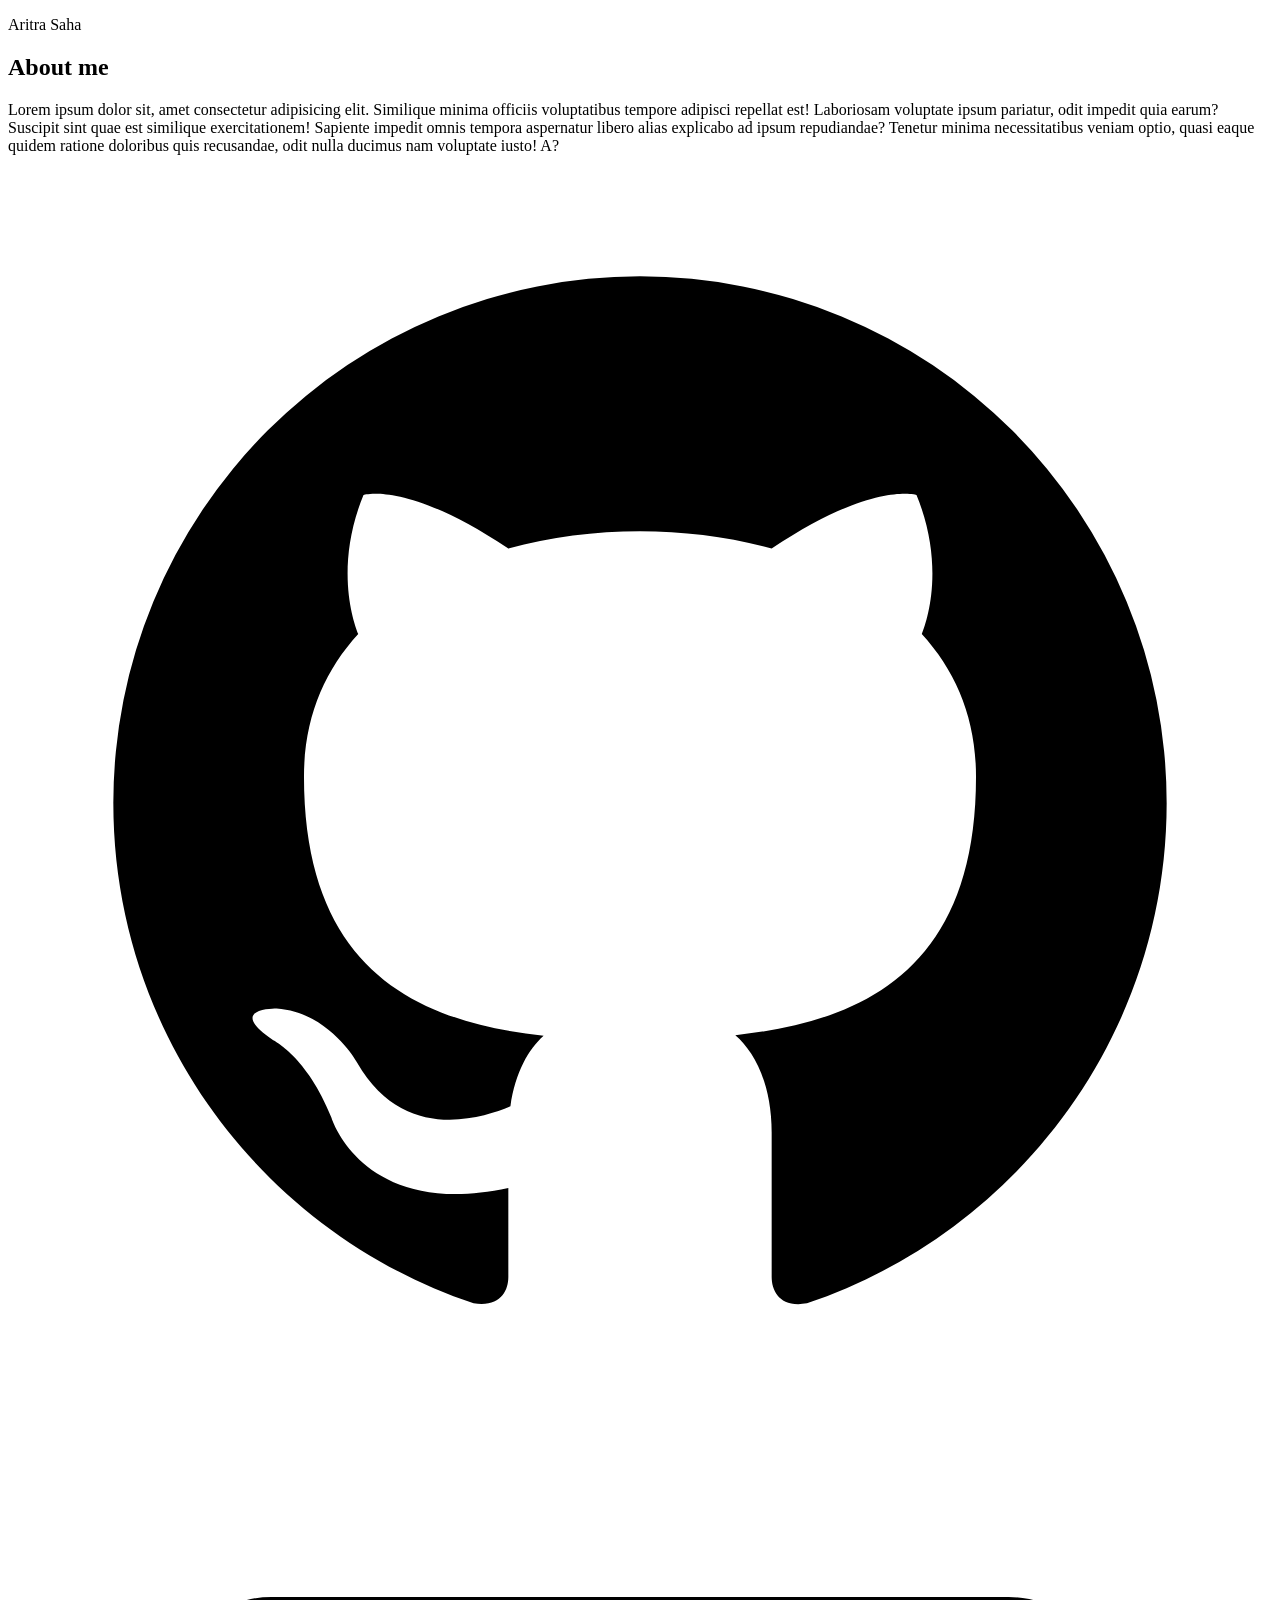
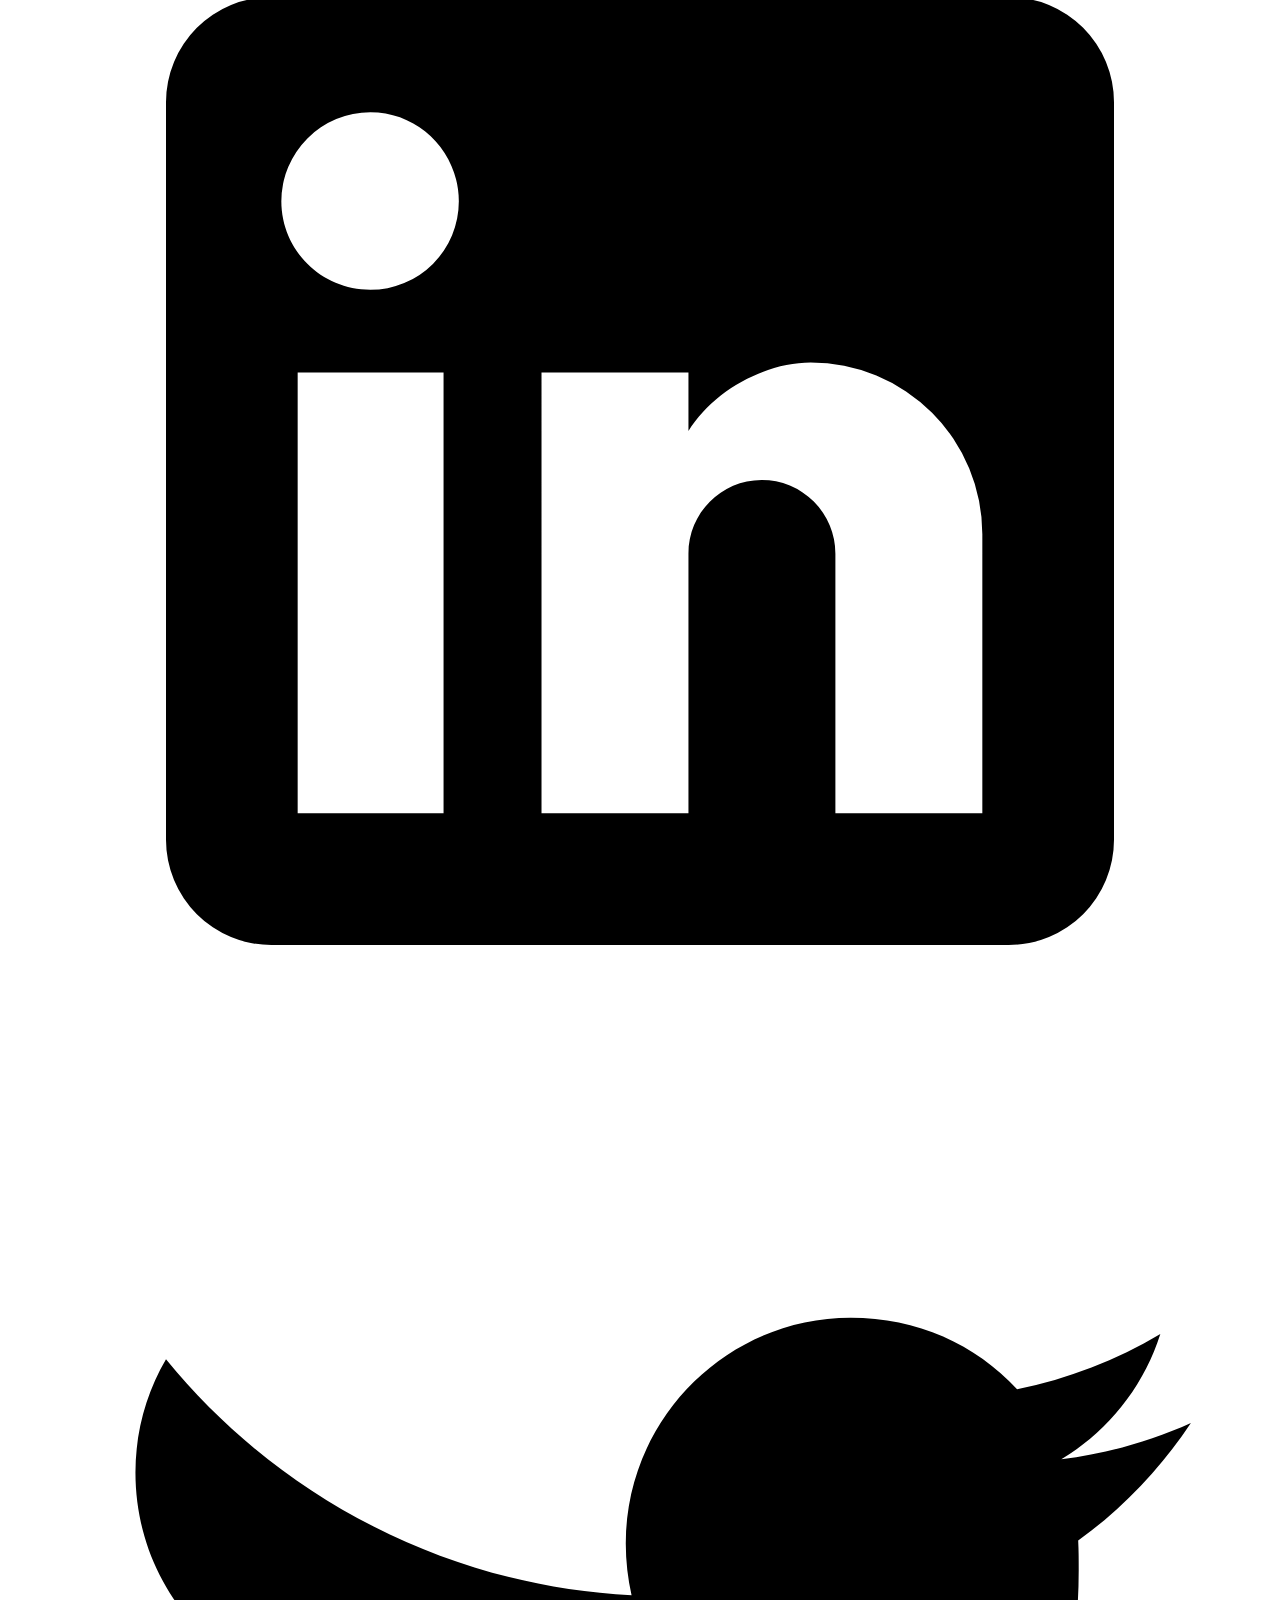
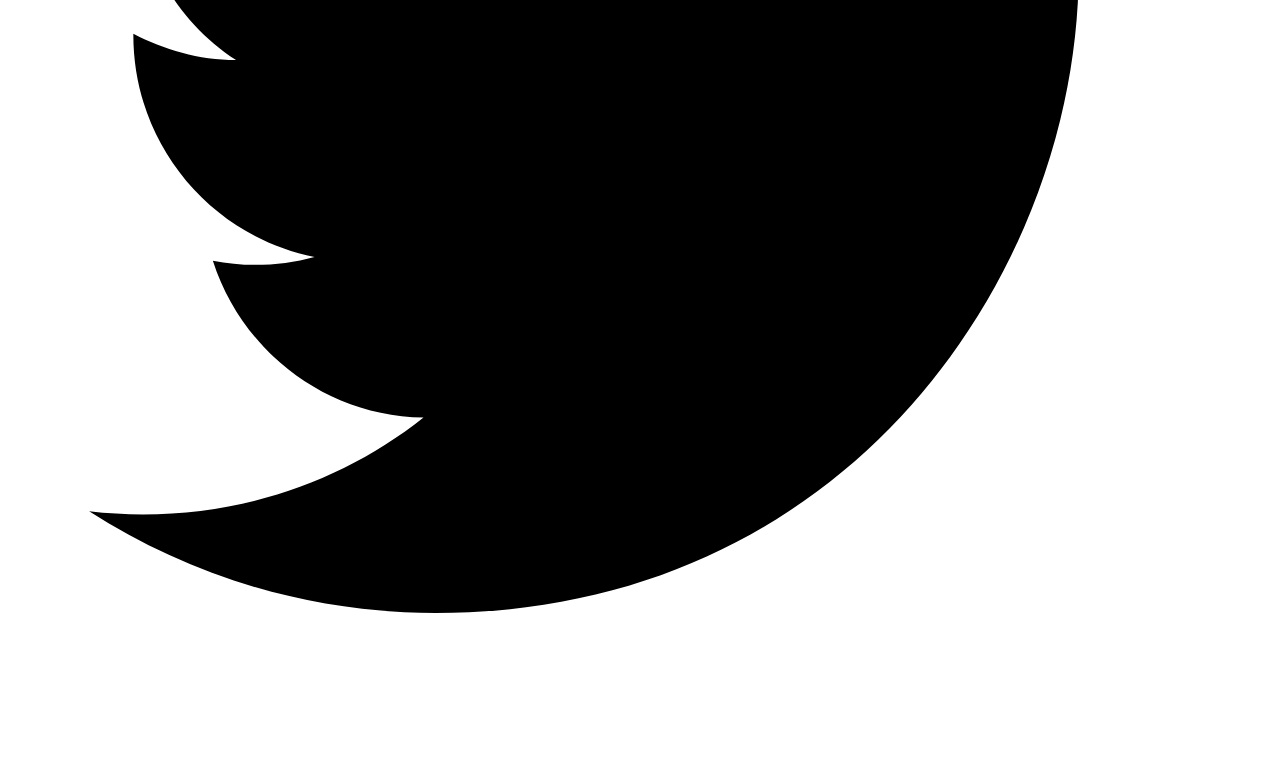
==== src/template.html @ 2b797c0a "feat: add icons" ====
<!doctype html>
<html lang="en">
    <head>
        <meta charset="UTF-8" />
        <meta name="viewport" content="width=device-width, initial-scale=1.0" />
        <title>Document</title>
    </head>
    <body>
        <div class="main-wrapper">
            <main>
                <section class="about-me-section">
                    <div class="potrait-and-content-container">
                        <div class="potrait-and-name-holder">
                            <div class="potrait-holder"></div>
                            <p>Aritra Saha</p>
                        </div>
                        <div class="about-me-content-holder">
                            <h1>About me</h1>
                            <p>Lorem ipsum dolor sit, amet consectetur adipisicing elit. Similique minima officiis voluptatibus tempore adipisci repellat est! Laboriosam voluptate ipsum pariatur, odit impedit quia earum? Suscipit sint quae est similique exercitationem!
                            Sapiente impedit omnis tempora aspernatur libero alias explicabo ad ipsum repudiandae? Tenetur minima necessitatibus veniam optio, quasi eaque quidem ratione doloribus quis recusandae, odit nulla ducimus nam voluptate iusto! A?</p>
                        </div>
                    </div>
                    <div class="icon-holder">
                            <svg xmlns="http://www.w3.org/2000/svg" viewBox="0 0 24 24"><title>github</title><path d="M12,2A10,10 0 0,0 2,12C2,16.42 4.87,20.17 8.84,21.5C9.34,21.58 9.5,21.27 9.5,21C9.5,20.77 9.5,20.14 9.5,19.31C6.73,19.91 6.14,17.97 6.14,17.97C5.68,16.81 5.03,16.5 5.03,16.5C4.12,15.88 5.1,15.9 5.1,15.9C6.1,15.97 6.63,16.93 6.63,16.93C7.5,18.45 8.97,18 9.54,17.76C9.63,17.11 9.89,16.67 10.17,16.42C7.95,16.17 5.62,15.31 5.62,11.5C5.62,10.39 6,9.5 6.65,8.79C6.55,8.54 6.2,7.5 6.75,6.15C6.75,6.15 7.59,5.88 9.5,7.17C10.29,6.95 11.15,6.84 12,6.84C12.85,6.84 13.71,6.95 14.5,7.17C16.41,5.88 17.25,6.15 17.25,6.15C17.8,7.5 17.45,8.54 17.35,8.79C18,9.5 18.38,10.39 18.38,11.5C18.38,15.32 16.04,16.16 13.81,16.41C14.17,16.72 14.5,17.33 14.5,18.26C14.5,19.6 14.5,20.68 14.5,21C14.5,21.27 14.66,21.59 15.17,21.5C19.14,20.16 22,16.42 22,12A10,10 0 0,0 12,2Z" /></svg>
                            <svg xmlns="http://www.w3.org/2000/svg" viewBox="0 0 24 24"><title>linkedin</title><path d="M19 3A2 2 0 0 1 21 5V19A2 2 0 0 1 19 21H5A2 2 0 0 1 3 19V5A2 2 0 0 1 5 3H19M18.5 18.5V13.2A3.26 3.26 0 0 0 15.24 9.94C14.39 9.94 13.4 10.46 12.92 11.24V10.13H10.13V18.5H12.92V13.57C12.92 12.8 13.54 12.17 14.31 12.17A1.4 1.4 0 0 1 15.71 13.57V18.5H18.5M6.88 8.56A1.68 1.68 0 0 0 8.56 6.88C8.56 5.95 7.81 5.19 6.88 5.19A1.69 1.69 0 0 0 5.19 6.88C5.19 7.81 5.95 8.56 6.88 8.56M8.27 18.5V10.13H5.5V18.5H8.27Z" /></svg>
                            <svg xmlns="http://www.w3.org/2000/svg" viewBox="0 0 24 24"><title>twitter</title><path d="M22.46,6C21.69,6.35 20.86,6.58 20,6.69C20.88,6.16 21.56,5.32 21.88,4.31C21.05,4.81 20.13,5.16 19.16,5.36C18.37,4.5 17.26,4 16,4C13.65,4 11.73,5.92 11.73,8.29C11.73,8.63 11.77,8.96 11.84,9.27C8.28,9.09 5.11,7.38 3,4.79C2.63,5.42 2.42,6.16 2.42,6.94C2.42,8.43 3.17,9.75 4.33,10.5C3.62,10.5 2.96,10.3 2.38,10C2.38,10 2.38,10 2.38,10.03C2.38,12.11 3.86,13.85 5.82,14.24C5.46,14.34 5.08,14.39 4.69,14.39C4.42,14.39 4.15,14.36 3.89,14.31C4.43,16 6,17.26 7.89,17.29C6.43,18.45 4.58,19.13 2.56,19.13C2.22,19.13 1.88,19.11 1.54,19.07C3.44,20.29 5.7,21 8.12,21C16,21 20.33,14.46 20.33,8.79C20.33,8.6 20.33,8.42 20.32,8.23C21.16,7.63 21.88,6.87 22.46,6Z" /></svg>
                        </div>
                </section>
                <section></section>
            </main>
        </div>
    </body>
</html>
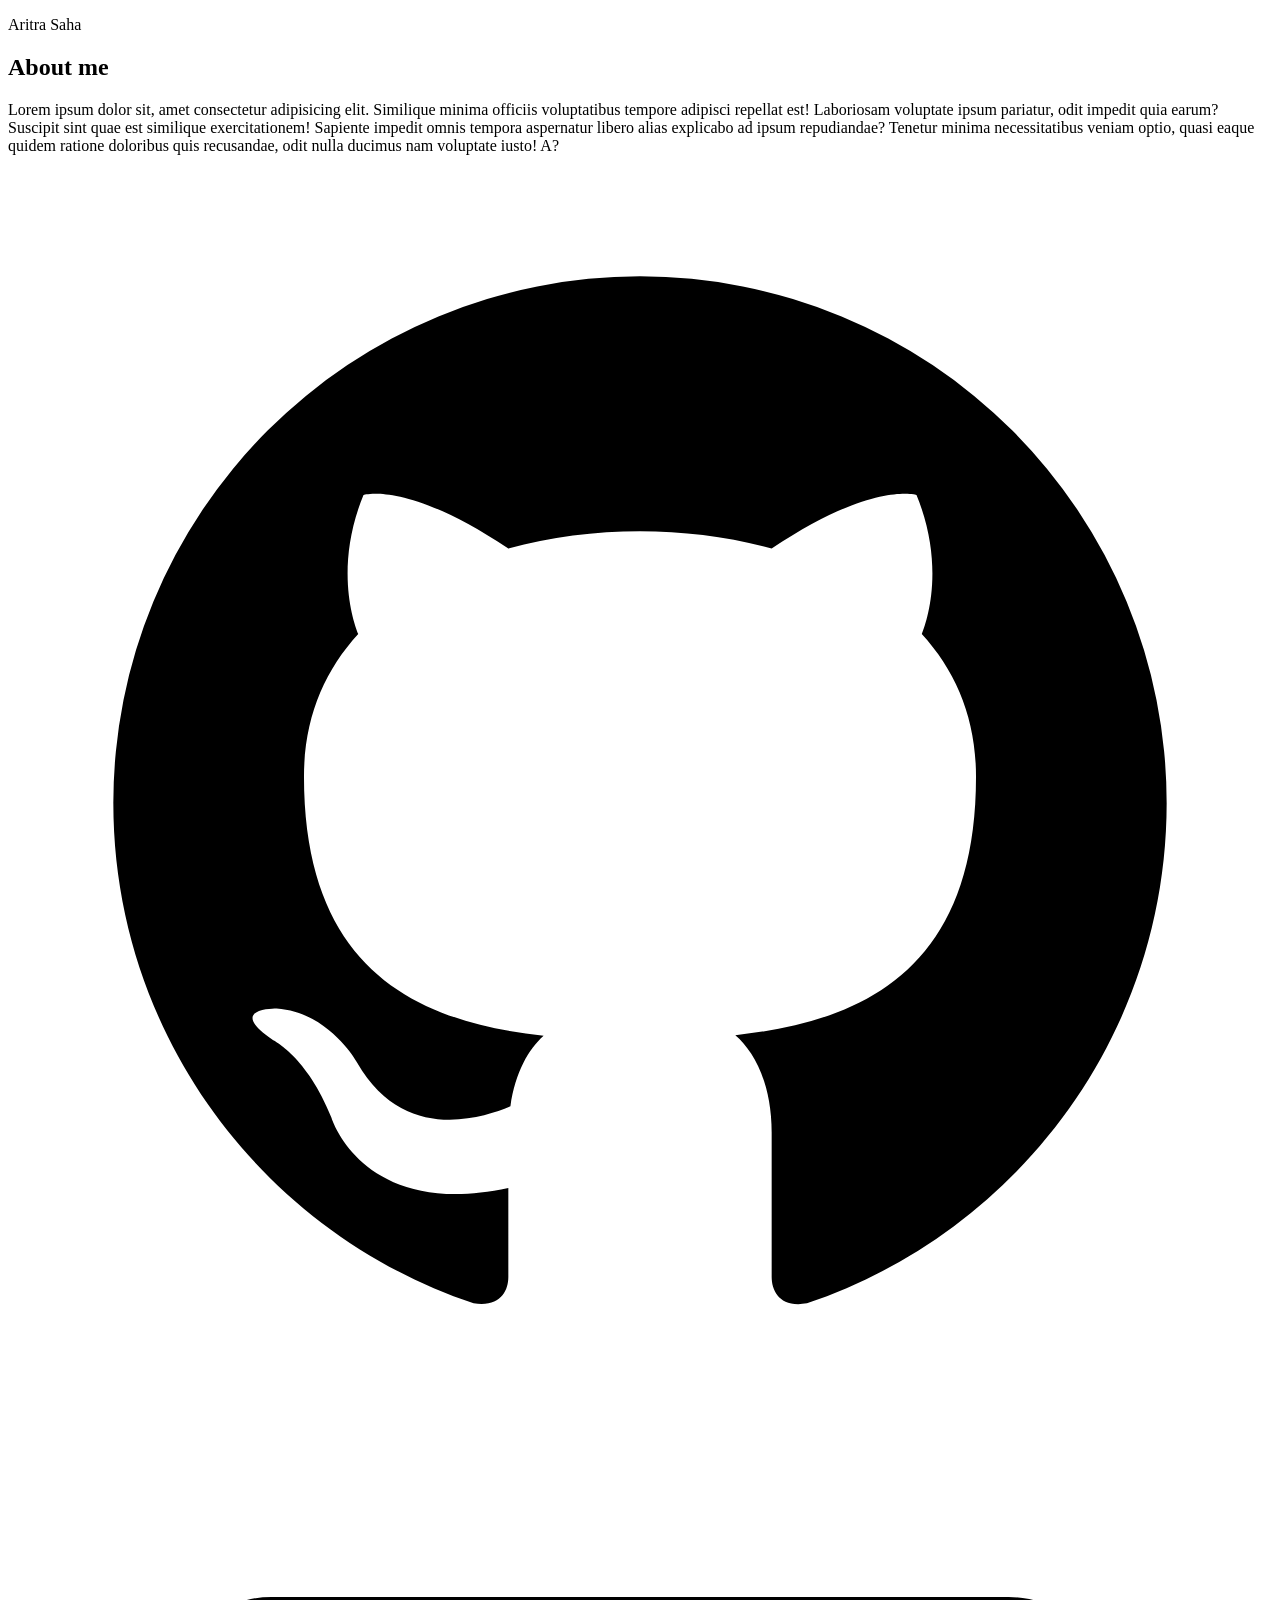
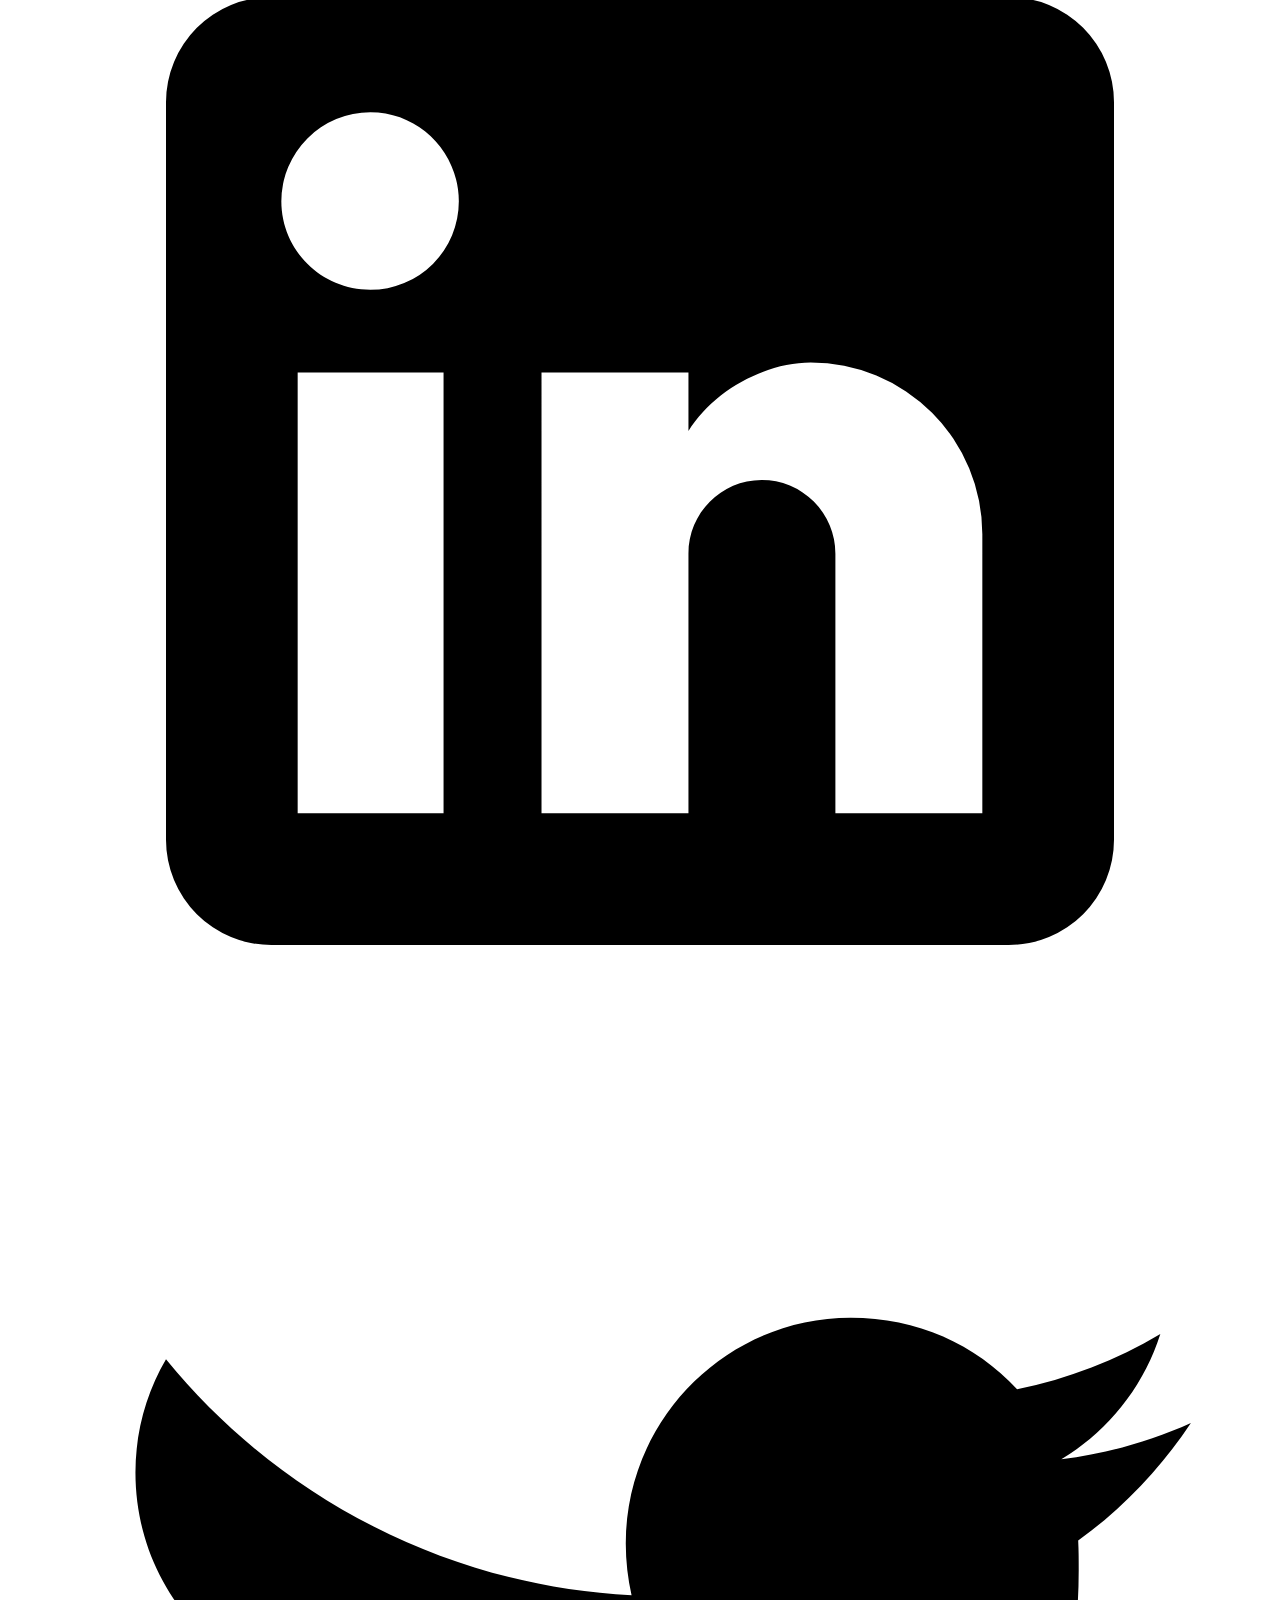
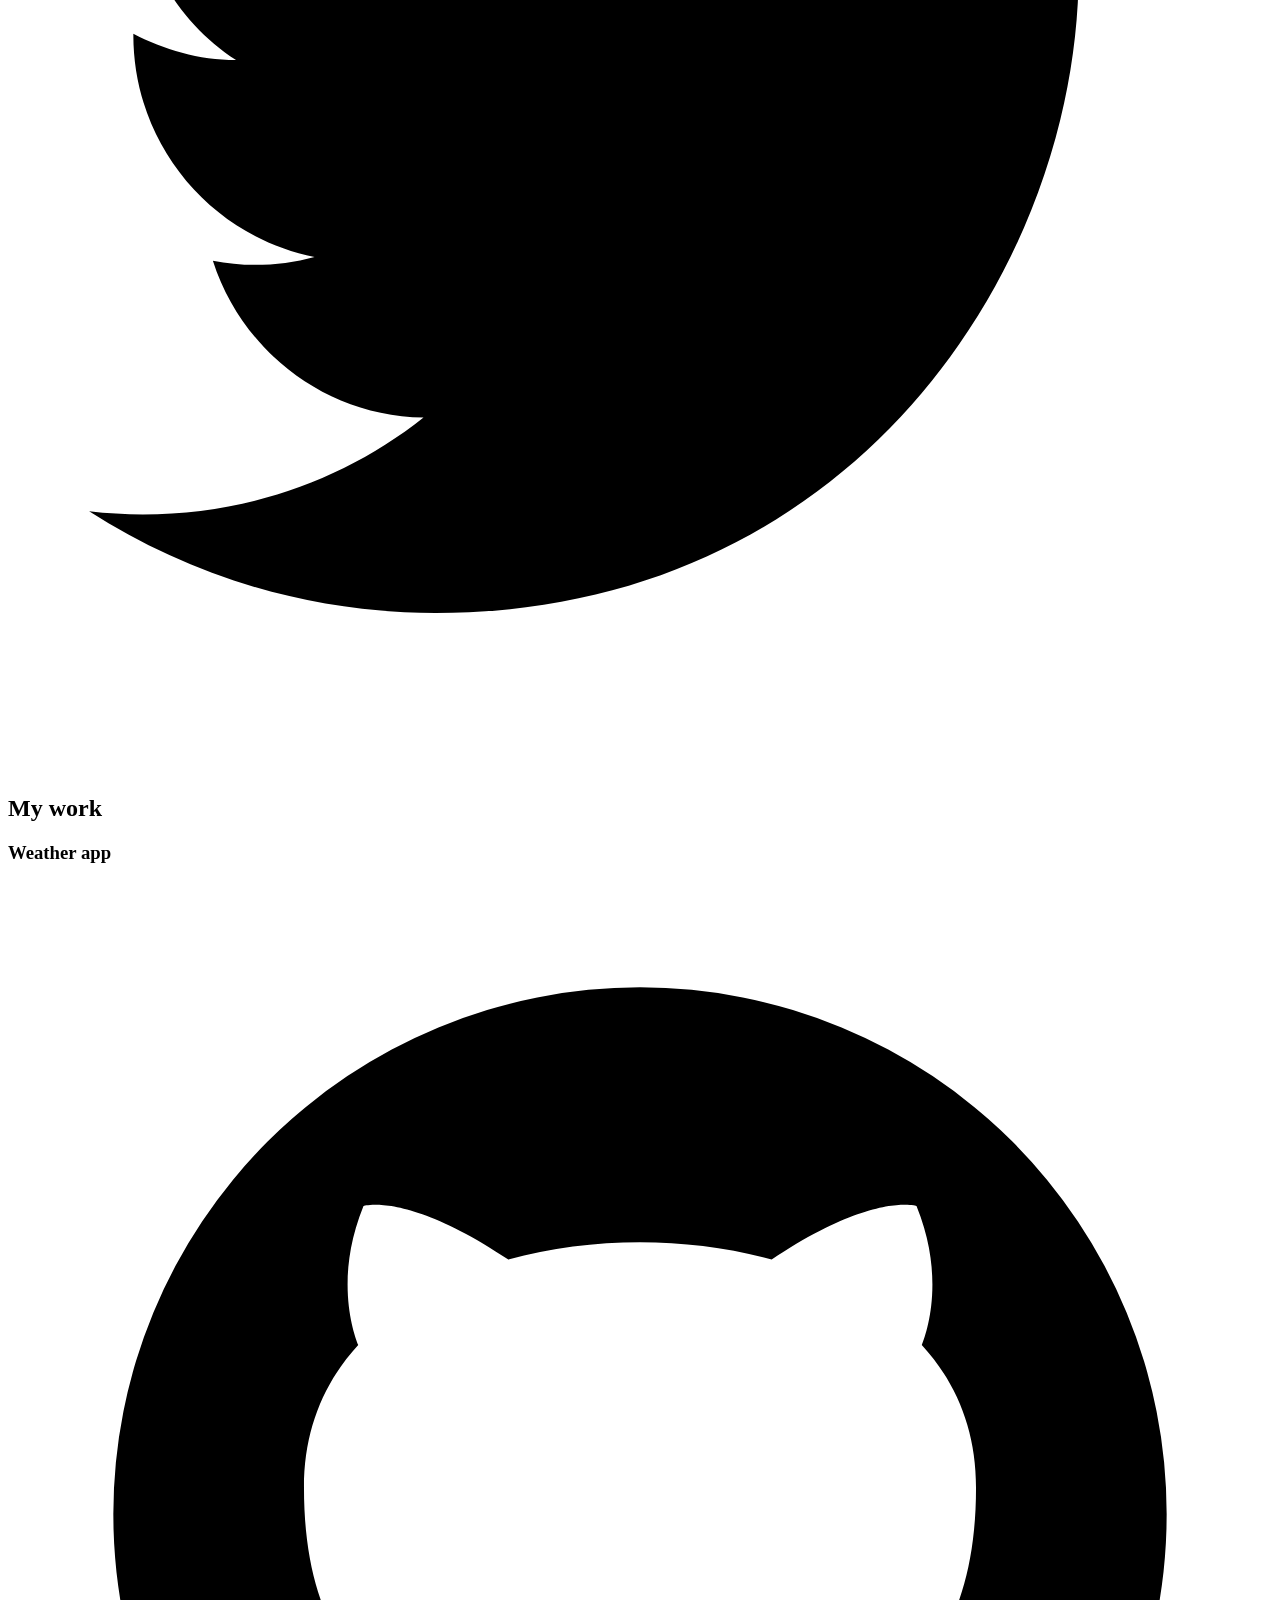
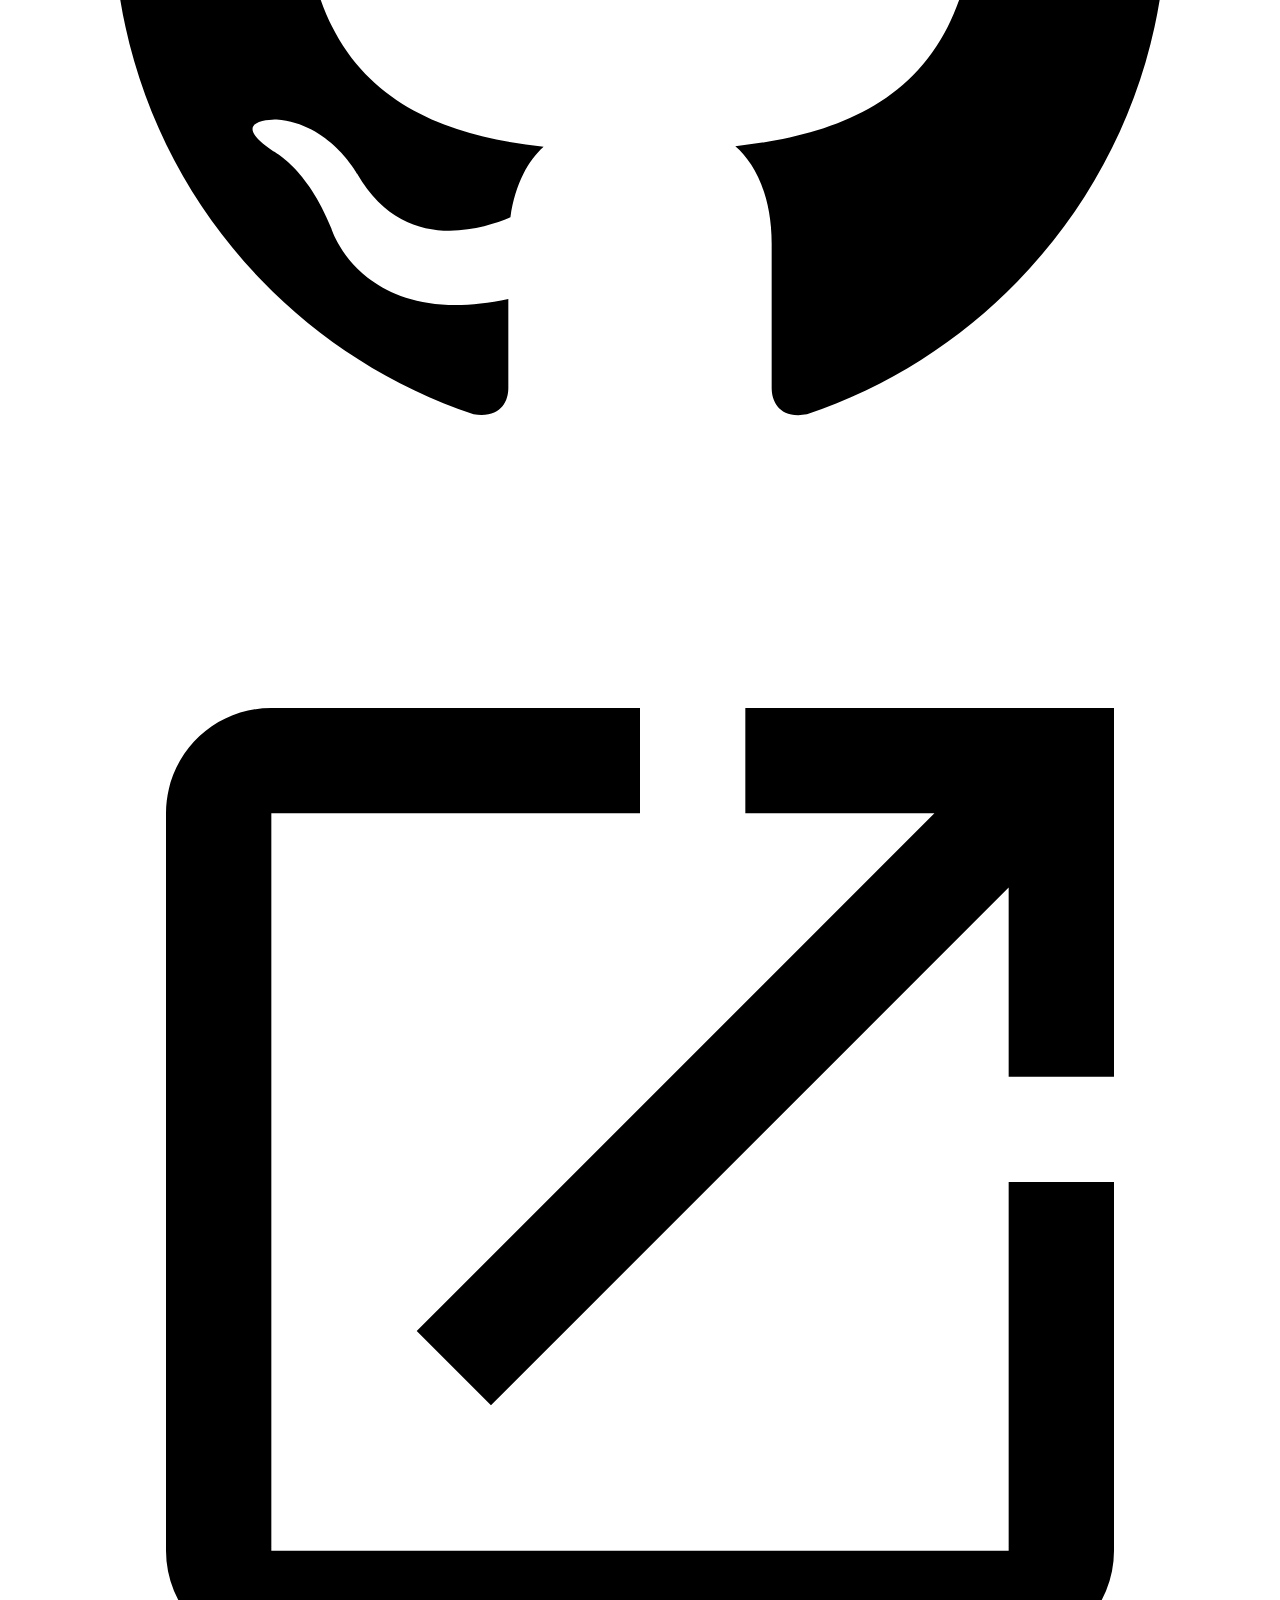
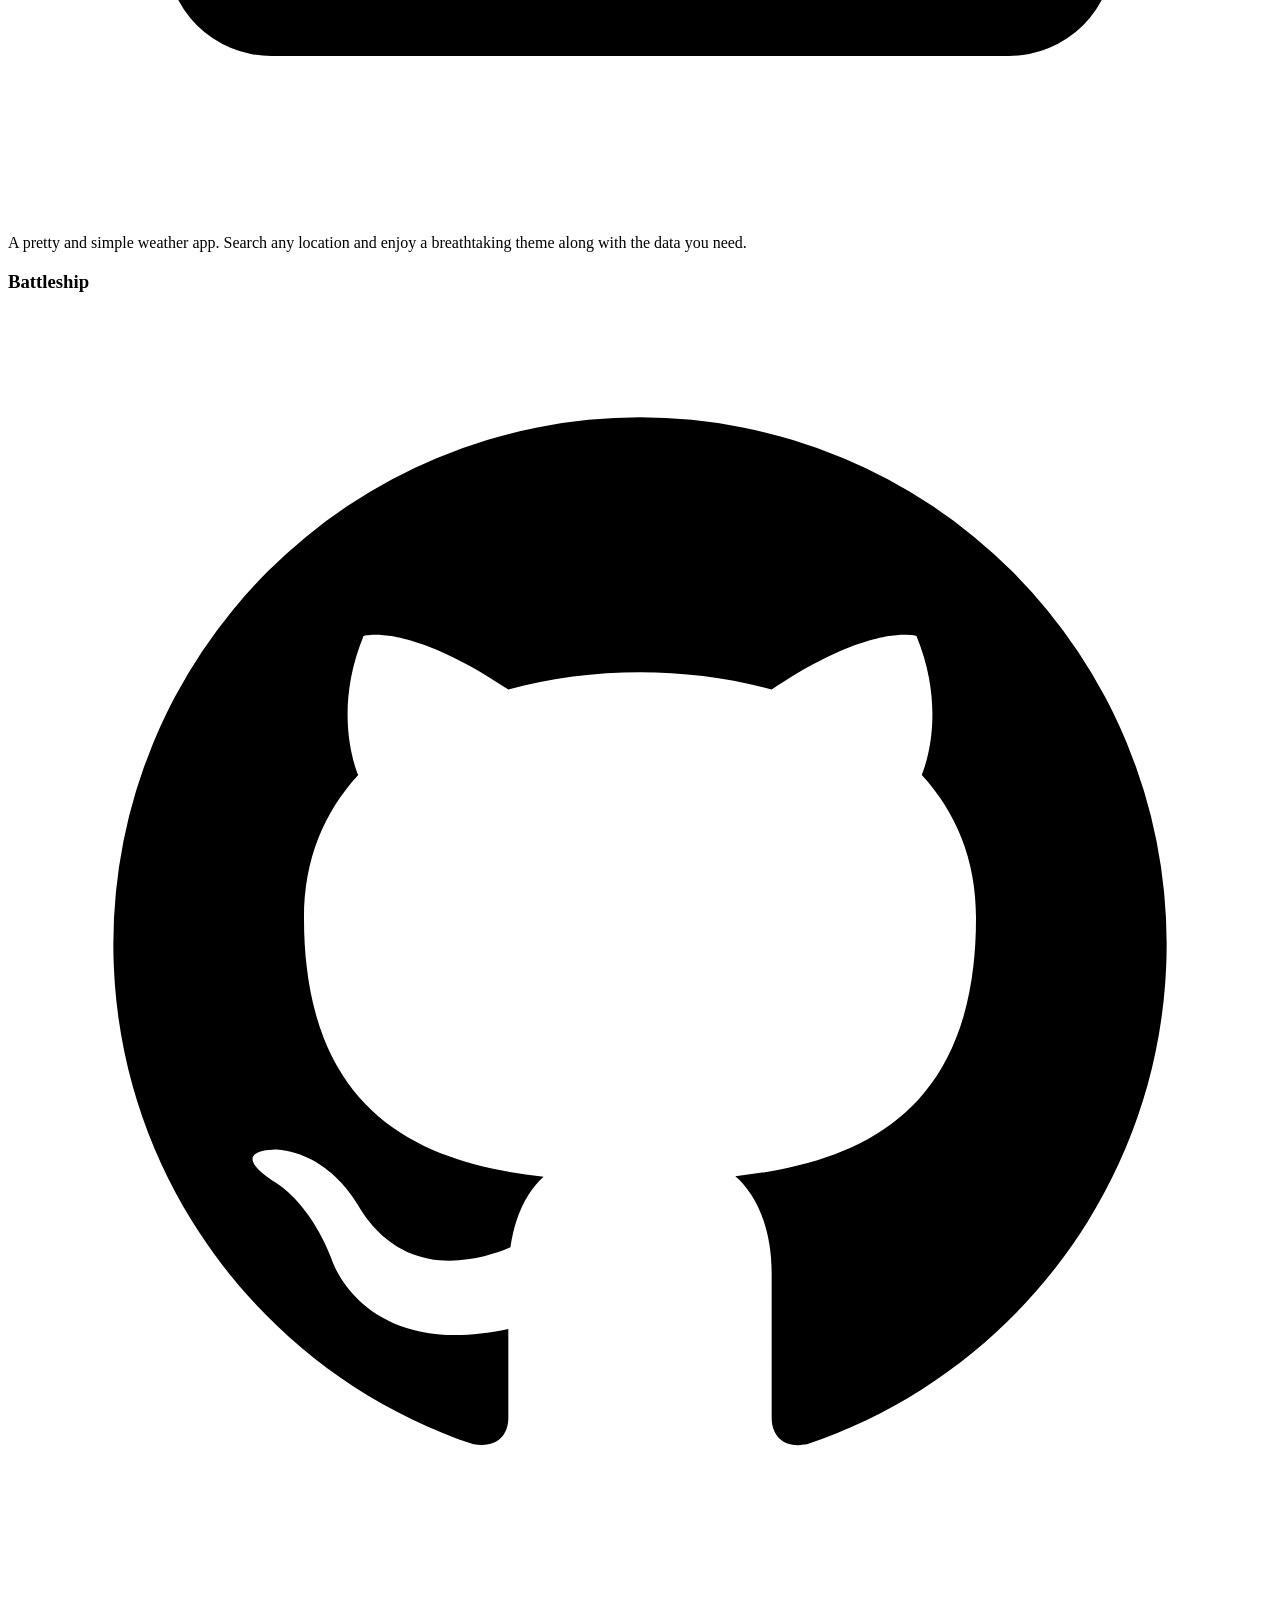
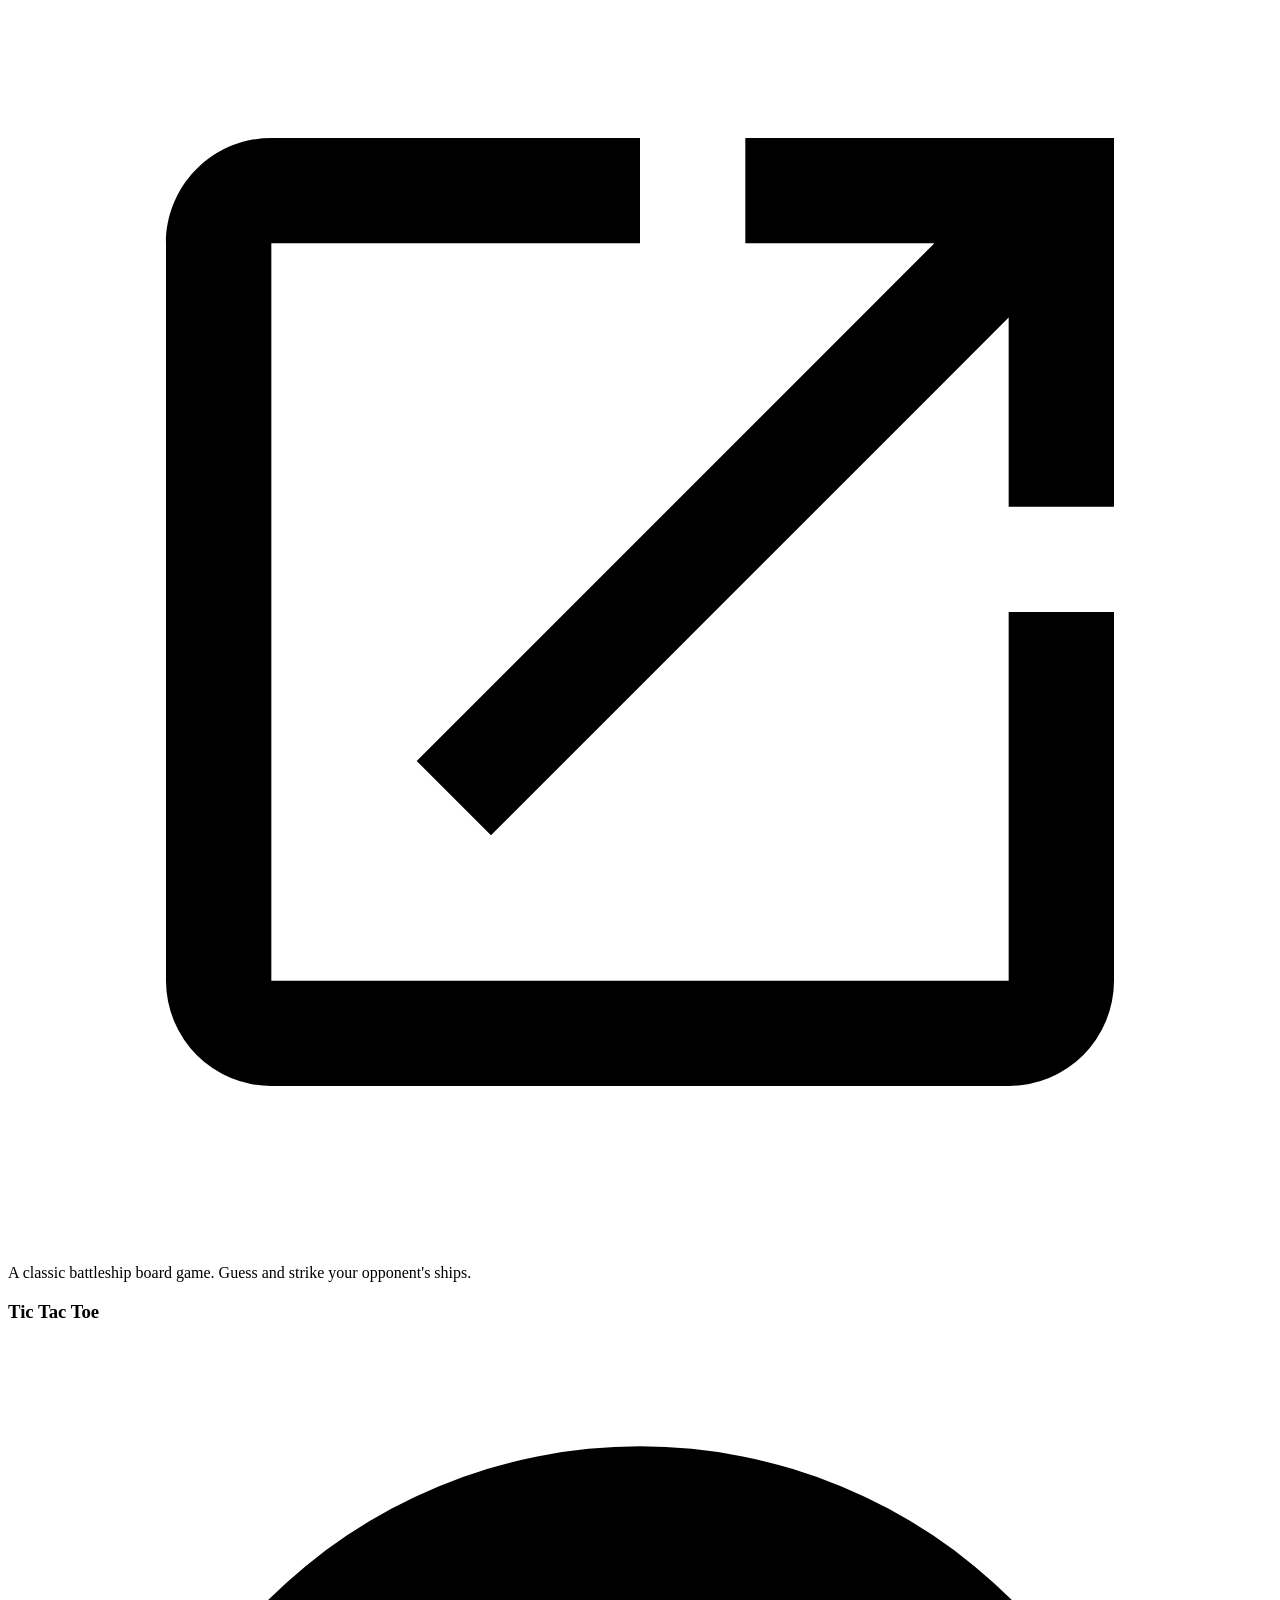
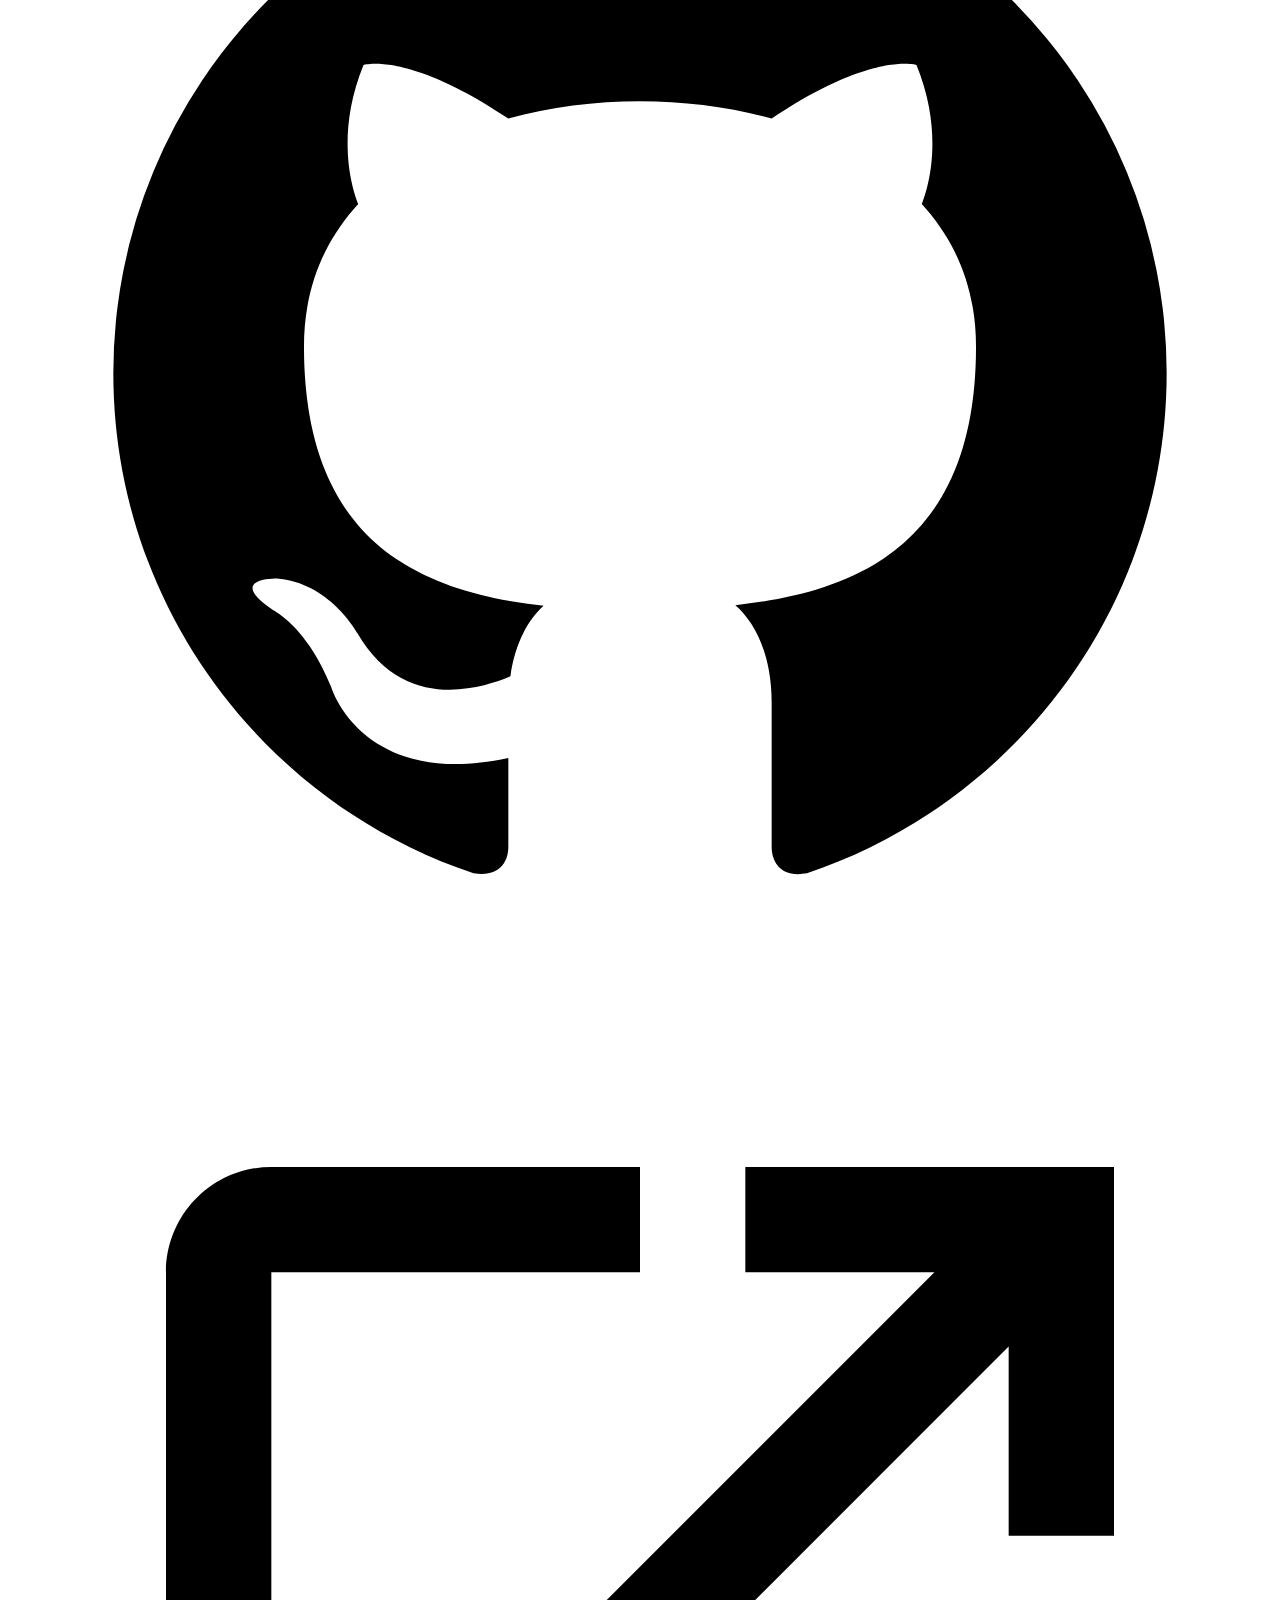
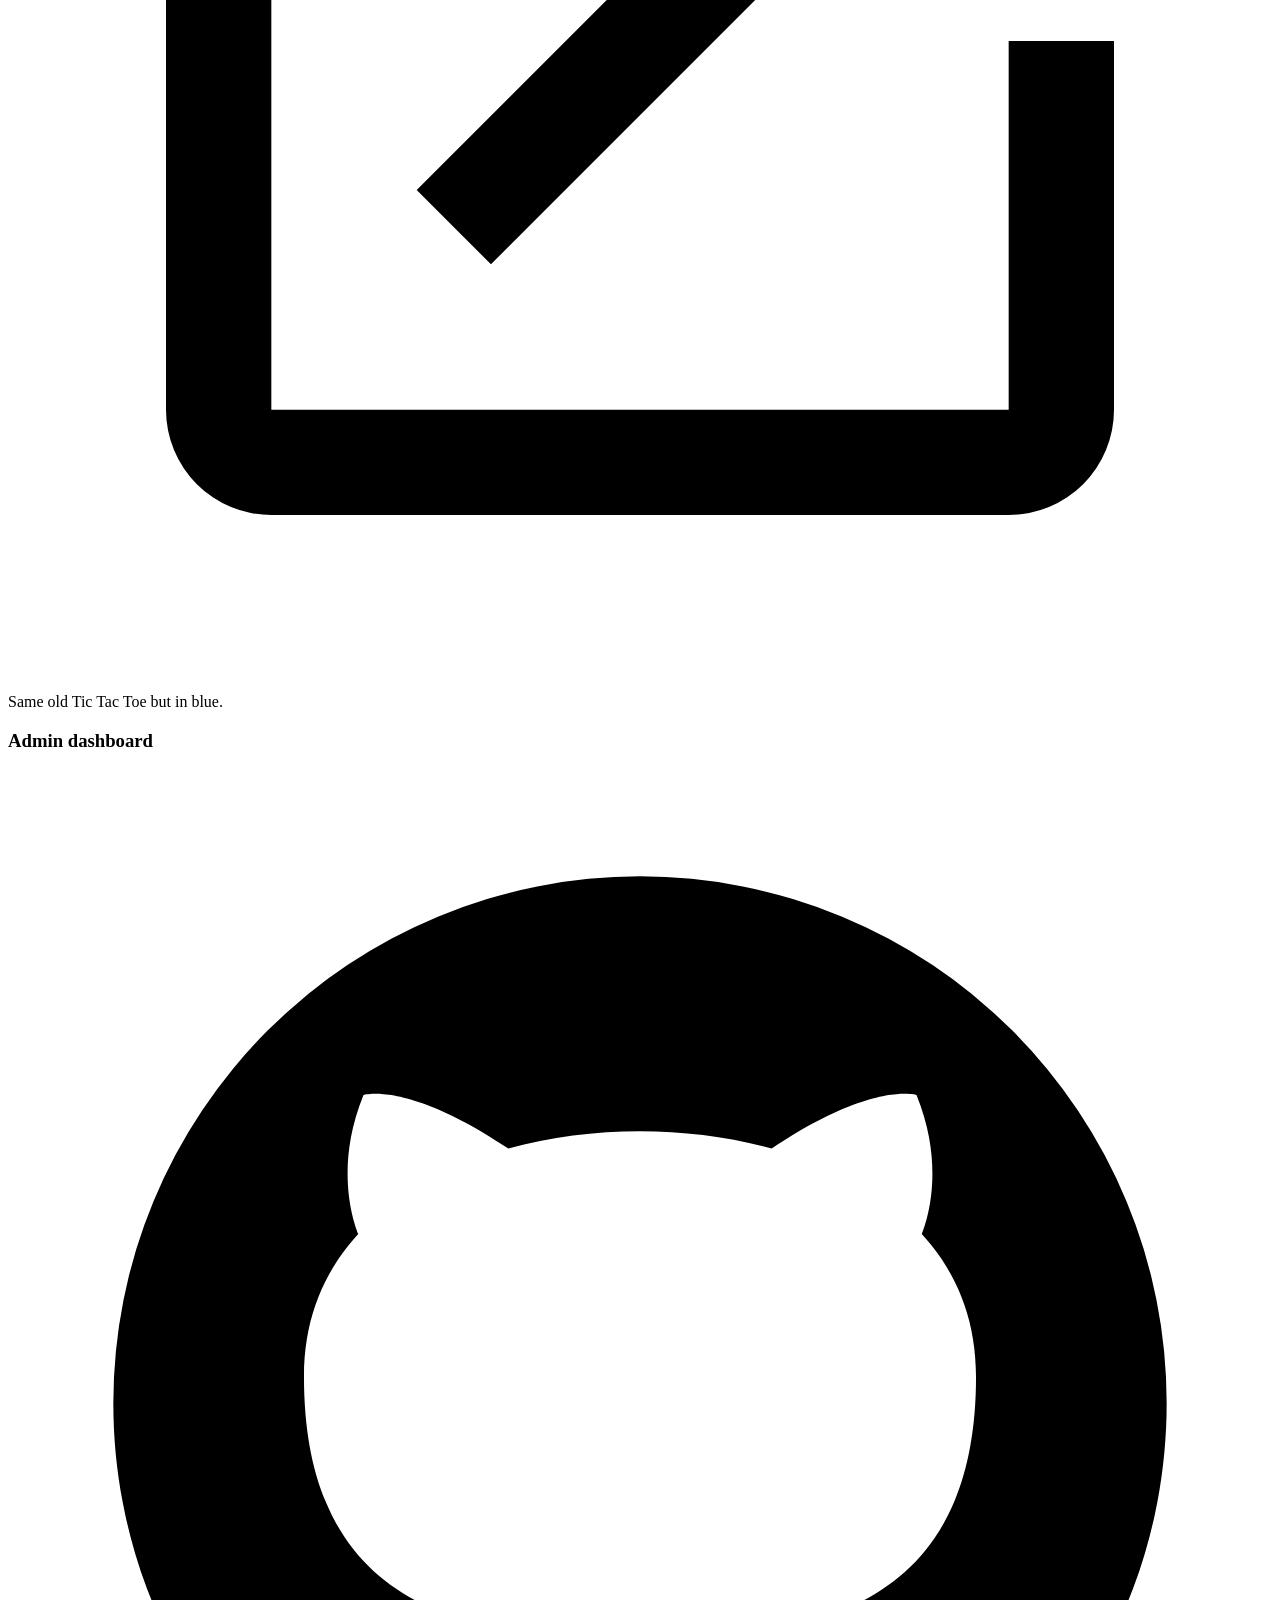
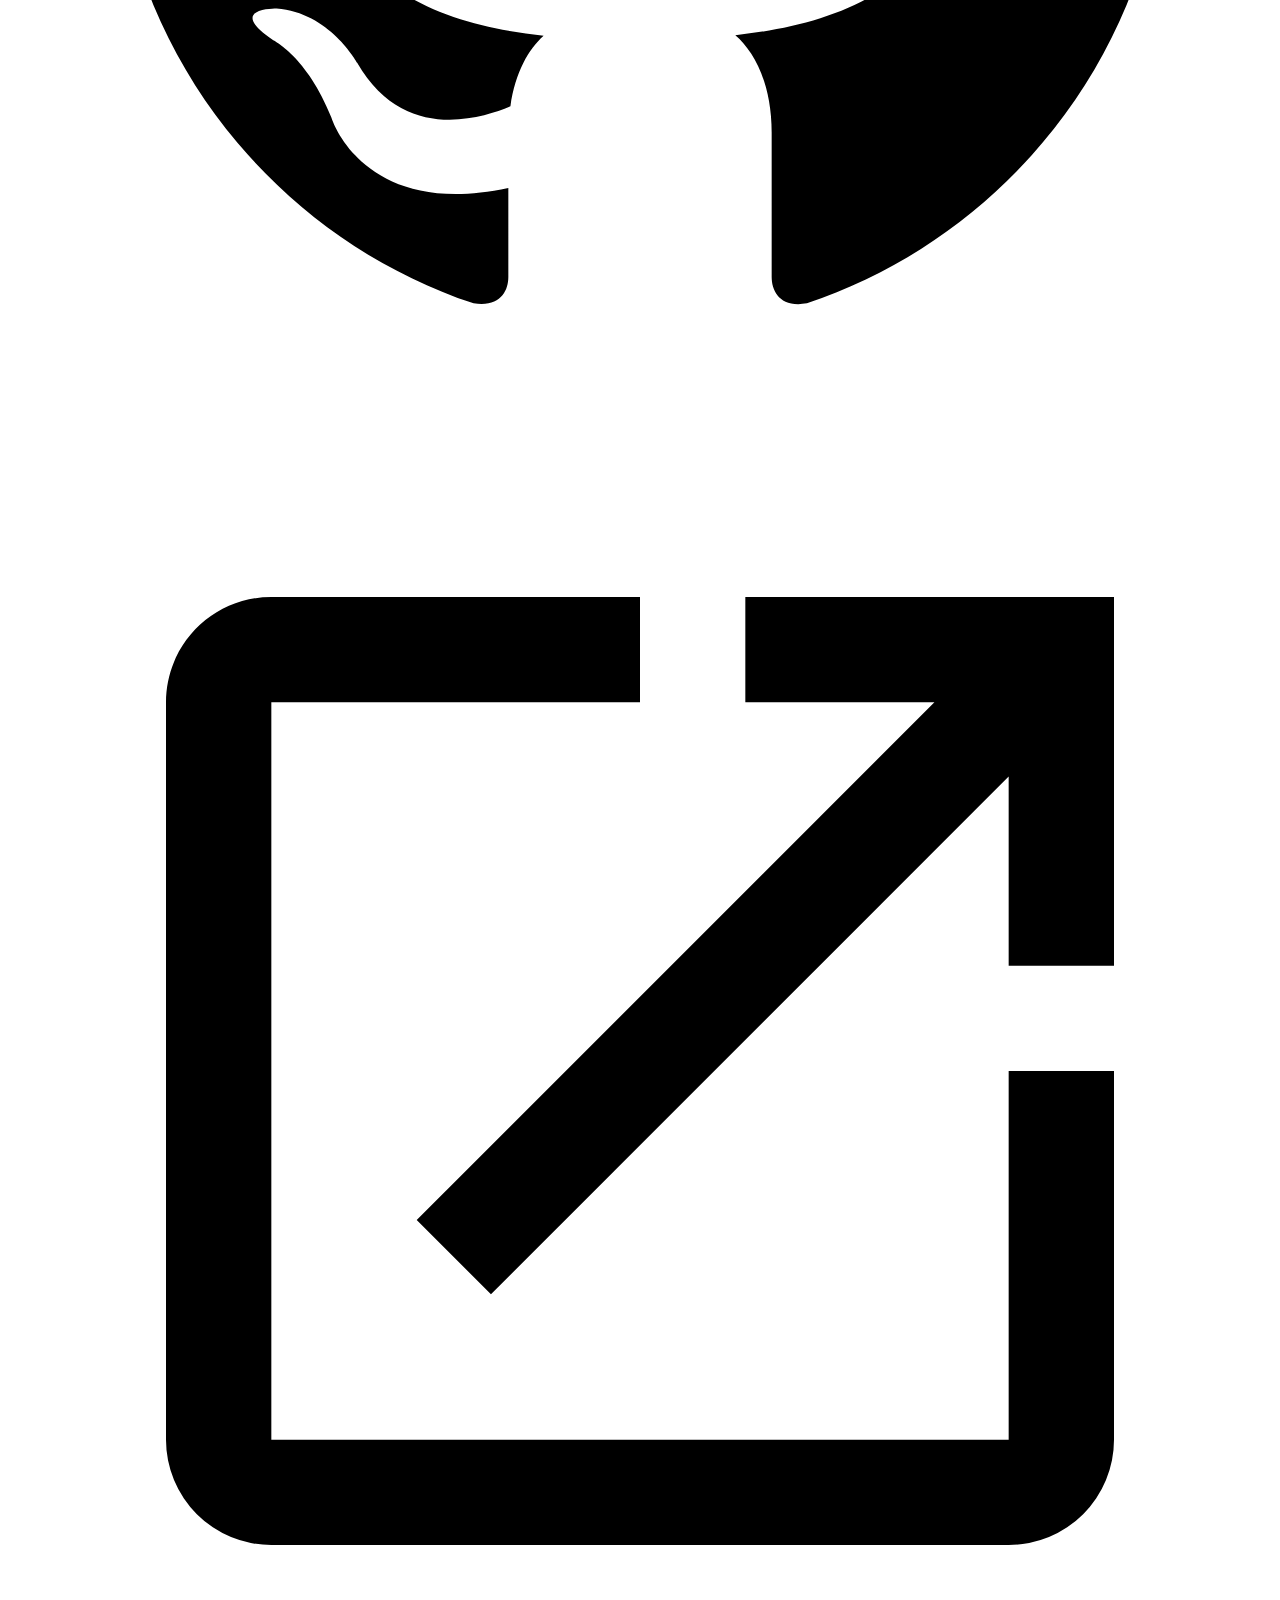
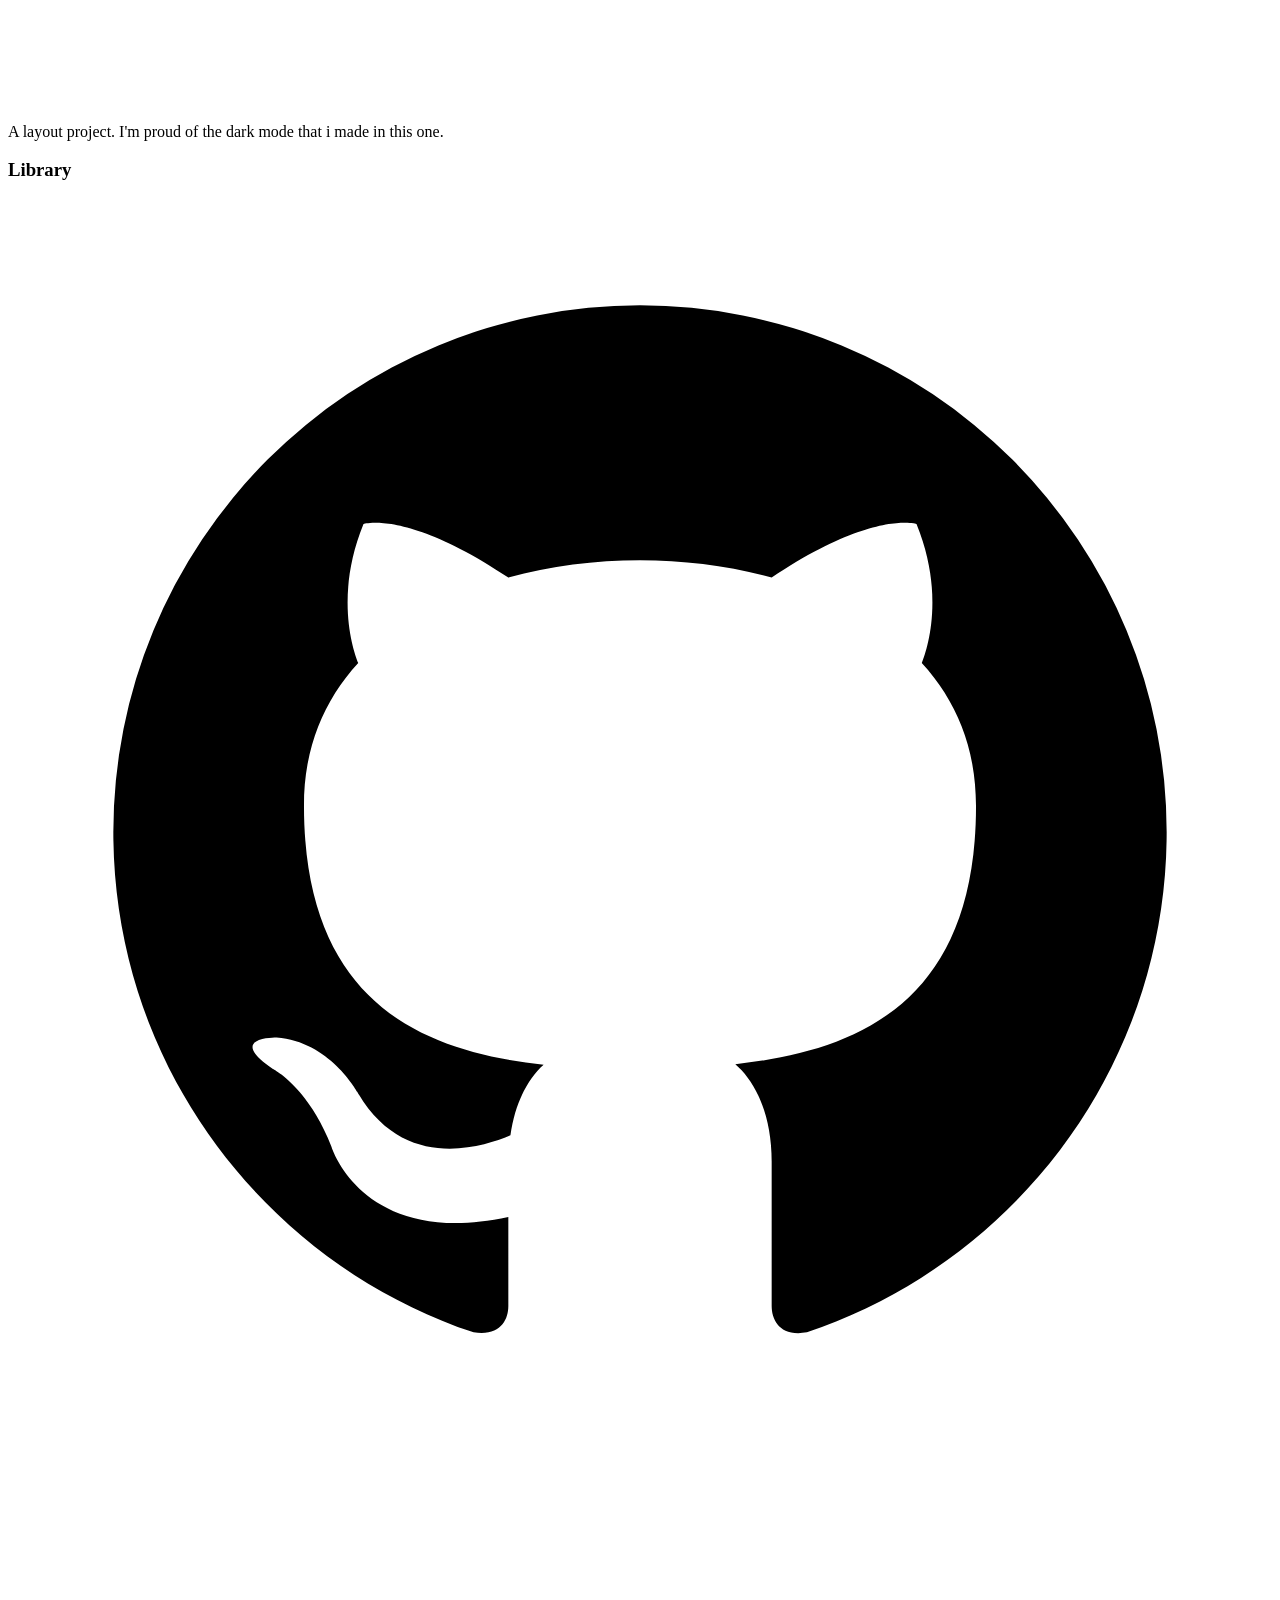
==== commit 9a4b760a: "feat: create my work section" ====
--- a/src/template.html
+++ b/src/template.html
@@ -7,26 +7,92 @@
     </head>
     <body>
         <div class="main-wrapper">
+            <div class="diagonal-decor"></div>
             <main>
                 <section class="about-me-section">
-                    <div class="potrait-and-content-container">
-                        <div class="potrait-and-name-holder">
-                            <div class="potrait-holder"></div>
-                            <p>Aritra Saha</p>
+                    <div class="potrait-holder">
+                        <p class="name">Aritra Saha</p>
+                    </div>
+                    <h1>About me</h1>
+                    <p>Lorem ipsum dolor sit, amet consectetur adipisicing elit. Similique minima officiis voluptatibus tempore adipisci repellat est! Laboriosam voluptate ipsum pariatur, odit impedit quia earum? Suscipit sint quae est similique exercitationem!
+                    Sapiente impedit omnis tempora aspernatur libero alias explicabo ad ipsum repudiandae? Tenetur minima necessitatibus veniam optio, quasi eaque quidem ratione doloribus quis recusandae, odit nulla ducimus nam voluptate iusto! A?</p>
+                    <div class="icon-holder">
+                        <svg xmlns="http://www.w3.org/2000/svg" viewBox="0 0 24 24"><title>github</title><path d="M12,2A10,10 0 0,0 2,12C2,16.42 4.87,20.17 8.84,21.5C9.34,21.58 9.5,21.27 9.5,21C9.5,20.77 9.5,20.14 9.5,19.31C6.73,19.91 6.14,17.97 6.14,17.97C5.68,16.81 5.03,16.5 5.03,16.5C4.12,15.88 5.1,15.9 5.1,15.9C6.1,15.97 6.63,16.93 6.63,16.93C7.5,18.45 8.97,18 9.54,17.76C9.63,17.11 9.89,16.67 10.17,16.42C7.95,16.17 5.62,15.31 5.62,11.5C5.62,10.39 6,9.5 6.65,8.79C6.55,8.54 6.2,7.5 6.75,6.15C6.75,6.15 7.59,5.88 9.5,7.17C10.29,6.95 11.15,6.84 12,6.84C12.85,6.84 13.71,6.95 14.5,7.17C16.41,5.88 17.25,6.15 17.25,6.15C17.8,7.5 17.45,8.54 17.35,8.79C18,9.5 18.38,10.39 18.38,11.5C18.38,15.32 16.04,16.16 13.81,16.41C14.17,16.72 14.5,17.33 14.5,18.26C14.5,19.6 14.5,20.68 14.5,21C14.5,21.27 14.66,21.59 15.17,21.5C19.14,20.16 22,16.42 22,12A10,10 0 0,0 12,2Z" /></svg>
+                        <svg xmlns="http://www.w3.org/2000/svg" viewBox="0 0 24 24"><title>linkedin</title><path d="M19 3A2 2 0 0 1 21 5V19A2 2 0 0 1 19 21H5A2 2 0 0 1 3 19V5A2 2 0 0 1 5 3H19M18.5 18.5V13.2A3.26 3.26 0 0 0 15.24 9.94C14.39 9.94 13.4 10.46 12.92 11.24V10.13H10.13V18.5H12.92V13.57C12.92 12.8 13.54 12.17 14.31 12.17A1.4 1.4 0 0 1 15.71 13.57V18.5H18.5M6.88 8.56A1.68 1.68 0 0 0 8.56 6.88C8.56 5.95 7.81 5.19 6.88 5.19A1.69 1.69 0 0 0 5.19 6.88C5.19 7.81 5.95 8.56 6.88 8.56M8.27 18.5V10.13H5.5V18.5H8.27Z" /></svg>
+                        <svg xmlns="http://www.w3.org/2000/svg" viewBox="0 0 24 24"><title>twitter</title><path d="M22.46,6C21.69,6.35 20.86,6.58 20,6.69C20.88,6.16 21.56,5.32 21.88,4.31C21.05,4.81 20.13,5.16 19.16,5.36C18.37,4.5 17.26,4 16,4C13.65,4 11.73,5.92 11.73,8.29C11.73,8.63 11.77,8.96 11.84,9.27C8.28,9.09 5.11,7.38 3,4.79C2.63,5.42 2.42,6.16 2.42,6.94C2.42,8.43 3.17,9.75 4.33,10.5C3.62,10.5 2.96,10.3 2.38,10C2.38,10 2.38,10 2.38,10.03C2.38,12.11 3.86,13.85 5.82,14.24C5.46,14.34 5.08,14.39 4.69,14.39C4.42,14.39 4.15,14.36 3.89,14.31C4.43,16 6,17.26 7.89,17.29C6.43,18.45 4.58,19.13 2.56,19.13C2.22,19.13 1.88,19.11 1.54,19.07C3.44,20.29 5.7,21 8.12,21C16,21 20.33,14.46 20.33,8.79C20.33,8.6 20.33,8.42 20.32,8.23C21.16,7.63 21.88,6.87 22.46,6Z" /></svg>
+                    </div>
+                </section>
+                <section class="my-work-section">
+                    <h2>My work</h2>
+                    <div class="project-wrapper">
+                        <div class="project-card">
+                            <div class="project-img-holder one"></div>
+                            <h3 class="project-name">Weather app</h3>
+                            <div class="icons">
+                                <svg xmlns="http://www.w3.org/2000/svg" viewBox="0 0 24 24"><title>github</title><path d="M12,2A10,10 0 0,0 2,12C2,16.42 4.87,20.17 8.84,21.5C9.34,21.58 9.5,21.27 9.5,21C9.5,20.77 9.5,20.14 9.5,19.31C6.73,19.91 6.14,17.97 6.14,17.97C5.68,16.81 5.03,16.5 5.03,16.5C4.12,15.88 5.1,15.9 5.1,15.9C6.1,15.97 6.63,16.93 6.63,16.93C7.5,18.45 8.97,18 9.54,17.76C9.63,17.11 9.89,16.67 10.17,16.42C7.95,16.17 5.62,15.31 5.62,11.5C5.62,10.39 6,9.5 6.65,8.79C6.55,8.54 6.2,7.5 6.75,6.15C6.75,6.15 7.59,5.88 9.5,7.17C10.29,6.95 11.15,6.84 12,6.84C12.85,6.84 13.71,6.95 14.5,7.17C16.41,5.88 17.25,6.15 17.25,6.15C17.8,7.5 17.45,8.54 17.35,8.79C18,9.5 18.38,10.39 18.38,11.5C18.38,15.32 16.04,16.16 13.81,16.41C14.17,16.72 14.5,17.33 14.5,18.26C14.5,19.6 14.5,20.68 14.5,21C14.5,21.27 14.66,21.59 15.17,21.5C19.14,20.16 22,16.42 22,12A10,10 0 0,0 12,2Z" /></svg>
+                                <svg xmlns="http://www.w3.org/2000/svg" viewBox="0 0 24 24"><title>open-in-new</title><path d="M14,3V5H17.59L7.76,14.83L9.17,16.24L19,6.41V10H21V3M19,19H5V5H12V3H5C3.89,3 3,3.9 3,5V19A2,2 0 0,0 5,21H19A2,2 0 0,0 21,19V12H19V19Z" /></svg>
+                            </div>
+                            <p class="project-desc">
+                                A pretty and simple weather app. Search any location and enjoy a breathtaking theme along with the data you need.
+                            </p>
                         </div>
-                        <div class="about-me-content-holder">
-                            <h1>About me</h1>
-                            <p>Lorem ipsum dolor sit, amet consectetur adipisicing elit. Similique minima officiis voluptatibus tempore adipisci repellat est! Laboriosam voluptate ipsum pariatur, odit impedit quia earum? Suscipit sint quae est similique exercitationem!
-                            Sapiente impedit omnis tempora aspernatur libero alias explicabo ad ipsum repudiandae? Tenetur minima necessitatibus veniam optio, quasi eaque quidem ratione doloribus quis recusandae, odit nulla ducimus nam voluptate iusto! A?</p>
+                        <div class="project-card">
+                            <div class="project-img-holder two"></div>
+                            <h3 class="project-name">Battleship</h3>
+                            <div class="icons">
+                                <svg xmlns="http://www.w3.org/2000/svg" viewBox="0 0 24 24"><title>github</title><path d="M12,2A10,10 0 0,0 2,12C2,16.42 4.87,20.17 8.84,21.5C9.34,21.58 9.5,21.27 9.5,21C9.5,20.77 9.5,20.14 9.5,19.31C6.73,19.91 6.14,17.97 6.14,17.97C5.68,16.81 5.03,16.5 5.03,16.5C4.12,15.88 5.1,15.9 5.1,15.9C6.1,15.97 6.63,16.93 6.63,16.93C7.5,18.45 8.97,18 9.54,17.76C9.63,17.11 9.89,16.67 10.17,16.42C7.95,16.17 5.62,15.31 5.62,11.5C5.62,10.39 6,9.5 6.65,8.79C6.55,8.54 6.2,7.5 6.75,6.15C6.75,6.15 7.59,5.88 9.5,7.17C10.29,6.95 11.15,6.84 12,6.84C12.85,6.84 13.71,6.95 14.5,7.17C16.41,5.88 17.25,6.15 17.25,6.15C17.8,7.5 17.45,8.54 17.35,8.79C18,9.5 18.38,10.39 18.38,11.5C18.38,15.32 16.04,16.16 13.81,16.41C14.17,16.72 14.5,17.33 14.5,18.26C14.5,19.6 14.5,20.68 14.5,21C14.5,21.27 14.66,21.59 15.17,21.5C19.14,20.16 22,16.42 22,12A10,10 0 0,0 12,2Z" /></svg>
+                                <svg xmlns="http://www.w3.org/2000/svg" viewBox="0 0 24 24"><title>open-in-new</title><path d="M14,3V5H17.59L7.76,14.83L9.17,16.24L19,6.41V10H21V3M19,19H5V5H12V3H5C3.89,3 3,3.9 3,5V19A2,2 0 0,0 5,21H19A2,2 0 0,0 21,19V12H19V19Z" /></svg>
+                            </div>
+                            <p class="project-desc">
+                                A classic battleship board game. Guess and strike your opponent's ships.
+                            </p>
+                        </div>
+                        <div class="project-card">
+                            <div class="project-img-holder three"></div>
+                            <h3 class="project-name">Tic Tac Toe</h3>
+                            <div class="icons">
+                                <svg xmlns="http://www.w3.org/2000/svg" viewBox="0 0 24 24"><title>github</title><path d="M12,2A10,10 0 0,0 2,12C2,16.42 4.87,20.17 8.84,21.5C9.34,21.58 9.5,21.27 9.5,21C9.5,20.77 9.5,20.14 9.5,19.31C6.73,19.91 6.14,17.97 6.14,17.97C5.68,16.81 5.03,16.5 5.03,16.5C4.12,15.88 5.1,15.9 5.1,15.9C6.1,15.97 6.63,16.93 6.63,16.93C7.5,18.45 8.97,18 9.54,17.76C9.63,17.11 9.89,16.67 10.17,16.42C7.95,16.17 5.62,15.31 5.62,11.5C5.62,10.39 6,9.5 6.65,8.79C6.55,8.54 6.2,7.5 6.75,6.15C6.75,6.15 7.59,5.88 9.5,7.17C10.29,6.95 11.15,6.84 12,6.84C12.85,6.84 13.71,6.95 14.5,7.17C16.41,5.88 17.25,6.15 17.25,6.15C17.8,7.5 17.45,8.54 17.35,8.79C18,9.5 18.38,10.39 18.38,11.5C18.38,15.32 16.04,16.16 13.81,16.41C14.17,16.72 14.5,17.33 14.5,18.26C14.5,19.6 14.5,20.68 14.5,21C14.5,21.27 14.66,21.59 15.17,21.5C19.14,20.16 22,16.42 22,12A10,10 0 0,0 12,2Z" /></svg>
+                                <svg xmlns="http://www.w3.org/2000/svg" viewBox="0 0 24 24"><title>open-in-new</title><path d="M14,3V5H17.59L7.76,14.83L9.17,16.24L19,6.41V10H21V3M19,19H5V5H12V3H5C3.89,3 3,3.9 3,5V19A2,2 0 0,0 5,21H19A2,2 0 0,0 21,19V12H19V19Z" /></svg>
+                            </div>
+                            <p class="project-desc">
+                                Same old Tic Tac Toe but in blue.
+                            </p>
+                        </div>
+                        <div class="project-card">
+                            <div class="project-img-holder four"></div>
+                            <h3 class="project-name">Admin dashboard</h3>
+                            <div class="icons">
+                                <svg xmlns="http://www.w3.org/2000/svg" viewBox="0 0 24 24"><title>github</title><path d="M12,2A10,10 0 0,0 2,12C2,16.42 4.87,20.17 8.84,21.5C9.34,21.58 9.5,21.27 9.5,21C9.5,20.77 9.5,20.14 9.5,19.31C6.73,19.91 6.14,17.97 6.14,17.97C5.68,16.81 5.03,16.5 5.03,16.5C4.12,15.88 5.1,15.9 5.1,15.9C6.1,15.97 6.63,16.93 6.63,16.93C7.5,18.45 8.97,18 9.54,17.76C9.63,17.11 9.89,16.67 10.17,16.42C7.95,16.17 5.62,15.31 5.62,11.5C5.62,10.39 6,9.5 6.65,8.79C6.55,8.54 6.2,7.5 6.75,6.15C6.75,6.15 7.59,5.88 9.5,7.17C10.29,6.95 11.15,6.84 12,6.84C12.85,6.84 13.71,6.95 14.5,7.17C16.41,5.88 17.25,6.15 17.25,6.15C17.8,7.5 17.45,8.54 17.35,8.79C18,9.5 18.38,10.39 18.38,11.5C18.38,15.32 16.04,16.16 13.81,16.41C14.17,16.72 14.5,17.33 14.5,18.26C14.5,19.6 14.5,20.68 14.5,21C14.5,21.27 14.66,21.59 15.17,21.5C19.14,20.16 22,16.42 22,12A10,10 0 0,0 12,2Z" /></svg>
+                                <svg xmlns="http://www.w3.org/2000/svg" viewBox="0 0 24 24"><title>open-in-new</title><path d="M14,3V5H17.59L7.76,14.83L9.17,16.24L19,6.41V10H21V3M19,19H5V5H12V3H5C3.89,3 3,3.9 3,5V19A2,2 0 0,0 5,21H19A2,2 0 0,0 21,19V12H19V19Z" /></svg>
+                            </div>
+                            <p class="project-desc">
+                                A layout project. I'm proud of the dark mode that i made in this one.
+                            </p>
+                        </div>
+                        <div class="project-card">
+                            <div class="project-img-holder five"></div>
+                            <h3 class="project-name">Library</h3>
+                            <div class="icons">
+                                <svg xmlns="http://www.w3.org/2000/svg" viewBox="0 0 24 24"><title>github</title><path d="M12,2A10,10 0 0,0 2,12C2,16.42 4.87,20.17 8.84,21.5C9.34,21.58 9.5,21.27 9.5,21C9.5,20.77 9.5,20.14 9.5,19.31C6.73,19.91 6.14,17.97 6.14,17.97C5.68,16.81 5.03,16.5 5.03,16.5C4.12,15.88 5.1,15.9 5.1,15.9C6.1,15.97 6.63,16.93 6.63,16.93C7.5,18.45 8.97,18 9.54,17.76C9.63,17.11 9.89,16.67 10.17,16.42C7.95,16.17 5.62,15.31 5.62,11.5C5.62,10.39 6,9.5 6.65,8.79C6.55,8.54 6.2,7.5 6.75,6.15C6.75,6.15 7.59,5.88 9.5,7.17C10.29,6.95 11.15,6.84 12,6.84C12.85,6.84 13.71,6.95 14.5,7.17C16.41,5.88 17.25,6.15 17.25,6.15C17.8,7.5 17.45,8.54 17.35,8.79C18,9.5 18.38,10.39 18.38,11.5C18.38,15.32 16.04,16.16 13.81,16.41C14.17,16.72 14.5,17.33 14.5,18.26C14.5,19.6 14.5,20.68 14.5,21C14.5,21.27 14.66,21.59 15.17,21.5C19.14,20.16 22,16.42 22,12A10,10 0 0,0 12,2Z" /></svg>
+                                <svg xmlns="http://www.w3.org/2000/svg" viewBox="0 0 24 24"><title>open-in-new</title><path d="M14,3V5H17.59L7.76,14.83L9.17,16.24L19,6.41V10H21V3M19,19H5V5H12V3H5C3.89,3 3,3.9 3,5V19A2,2 0 0,0 5,21H19A2,2 0 0,0 21,19V12H19V19Z" /></svg>
+                            </div>
+                            <p class="project-desc">
+                                Add your favorite books and their photo.
+                            </p>
+                        </div>
+                        <div class="project-card">
+                            <div class="project-img-holder six"></div>
+                            <h3 class="project-name">Sign up form</h3>
+                            <div class="icons">
+                                <svg xmlns="http://www.w3.org/2000/svg" viewBox="0 0 24 24"><title>github</title><path d="M12,2A10,10 0 0,0 2,12C2,16.42 4.87,20.17 8.84,21.5C9.34,21.58 9.5,21.27 9.5,21C9.5,20.77 9.5,20.14 9.5,19.31C6.73,19.91 6.14,17.97 6.14,17.97C5.68,16.81 5.03,16.5 5.03,16.5C4.12,15.88 5.1,15.9 5.1,15.9C6.1,15.97 6.63,16.93 6.63,16.93C7.5,18.45 8.97,18 9.54,17.76C9.63,17.11 9.89,16.67 10.17,16.42C7.95,16.17 5.62,15.31 5.62,11.5C5.62,10.39 6,9.5 6.65,8.79C6.55,8.54 6.2,7.5 6.75,6.15C6.75,6.15 7.59,5.88 9.5,7.17C10.29,6.95 11.15,6.84 12,6.84C12.85,6.84 13.71,6.95 14.5,7.17C16.41,5.88 17.25,6.15 17.25,6.15C17.8,7.5 17.45,8.54 17.35,8.79C18,9.5 18.38,10.39 18.38,11.5C18.38,15.32 16.04,16.16 13.81,16.41C14.17,16.72 14.5,17.33 14.5,18.26C14.5,19.6 14.5,20.68 14.5,21C14.5,21.27 14.66,21.59 15.17,21.5C19.14,20.16 22,16.42 22,12A10,10 0 0,0 12,2Z" /></svg>
+                                <svg xmlns="http://www.w3.org/2000/svg" viewBox="0 0 24 24"><title>open-in-new</title><path d="M14,3V5H17.59L7.76,14.83L9.17,16.24L19,6.41V10H21V3M19,19H5V5H12V3H5C3.89,3 3,3.9 3,5V19A2,2 0 0,0 5,21H19A2,2 0 0,0 21,19V12H19V19Z" /></svg>
+                            </div>
+                            <p class="project-desc">
+                                A form validation project. No one is getting away with an unfinished form.
+                            </p>
                         </div>
                     </div>
-                    <div class="icon-holder">
-                            <svg xmlns="http://www.w3.org/2000/svg" viewBox="0 0 24 24"><title>github</title><path d="M12,2A10,10 0 0,0 2,12C2,16.42 4.87,20.17 8.84,21.5C9.34,21.58 9.5,21.27 9.5,21C9.5,20.77 9.5,20.14 9.5,19.31C6.73,19.91 6.14,17.97 6.14,17.97C5.68,16.81 5.03,16.5 5.03,16.5C4.12,15.88 5.1,15.9 5.1,15.9C6.1,15.97 6.63,16.93 6.63,16.93C7.5,18.45 8.97,18 9.54,17.76C9.63,17.11 9.89,16.67 10.17,16.42C7.95,16.17 5.62,15.31 5.62,11.5C5.62,10.39 6,9.5 6.65,8.79C6.55,8.54 6.2,7.5 6.75,6.15C6.75,6.15 7.59,5.88 9.5,7.17C10.29,6.95 11.15,6.84 12,6.84C12.85,6.84 13.71,6.95 14.5,7.17C16.41,5.88 17.25,6.15 17.25,6.15C17.8,7.5 17.45,8.54 17.35,8.79C18,9.5 18.38,10.39 18.38,11.5C18.38,15.32 16.04,16.16 13.81,16.41C14.17,16.72 14.5,17.33 14.5,18.26C14.5,19.6 14.5,20.68 14.5,21C14.5,21.27 14.66,21.59 15.17,21.5C19.14,20.16 22,16.42 22,12A10,10 0 0,0 12,2Z" /></svg>
-                            <svg xmlns="http://www.w3.org/2000/svg" viewBox="0 0 24 24"><title>linkedin</title><path d="M19 3A2 2 0 0 1 21 5V19A2 2 0 0 1 19 21H5A2 2 0 0 1 3 19V5A2 2 0 0 1 5 3H19M18.5 18.5V13.2A3.26 3.26 0 0 0 15.24 9.94C14.39 9.94 13.4 10.46 12.92 11.24V10.13H10.13V18.5H12.92V13.57C12.92 12.8 13.54 12.17 14.31 12.17A1.4 1.4 0 0 1 15.71 13.57V18.5H18.5M6.88 8.56A1.68 1.68 0 0 0 8.56 6.88C8.56 5.95 7.81 5.19 6.88 5.19A1.69 1.69 0 0 0 5.19 6.88C5.19 7.81 5.95 8.56 6.88 8.56M8.27 18.5V10.13H5.5V18.5H8.27Z" /></svg>
-                            <svg xmlns="http://www.w3.org/2000/svg" viewBox="0 0 24 24"><title>twitter</title><path d="M22.46,6C21.69,6.35 20.86,6.58 20,6.69C20.88,6.16 21.56,5.32 21.88,4.31C21.05,4.81 20.13,5.16 19.16,5.36C18.37,4.5 17.26,4 16,4C13.65,4 11.73,5.92 11.73,8.29C11.73,8.63 11.77,8.96 11.84,9.27C8.28,9.09 5.11,7.38 3,4.79C2.63,5.42 2.42,6.16 2.42,6.94C2.42,8.43 3.17,9.75 4.33,10.5C3.62,10.5 2.96,10.3 2.38,10C2.38,10 2.38,10 2.38,10.03C2.38,12.11 3.86,13.85 5.82,14.24C5.46,14.34 5.08,14.39 4.69,14.39C4.42,14.39 4.15,14.36 3.89,14.31C4.43,16 6,17.26 7.89,17.29C6.43,18.45 4.58,19.13 2.56,19.13C2.22,19.13 1.88,19.11 1.54,19.07C3.44,20.29 5.7,21 8.12,21C16,21 20.33,14.46 20.33,8.79C20.33,8.6 20.33,8.42 20.32,8.23C21.16,7.63 21.88,6.87 22.46,6Z" /></svg>
-                        </div>
                 </section>
-                <section></section>
             </main>
         </div>
     </body>
